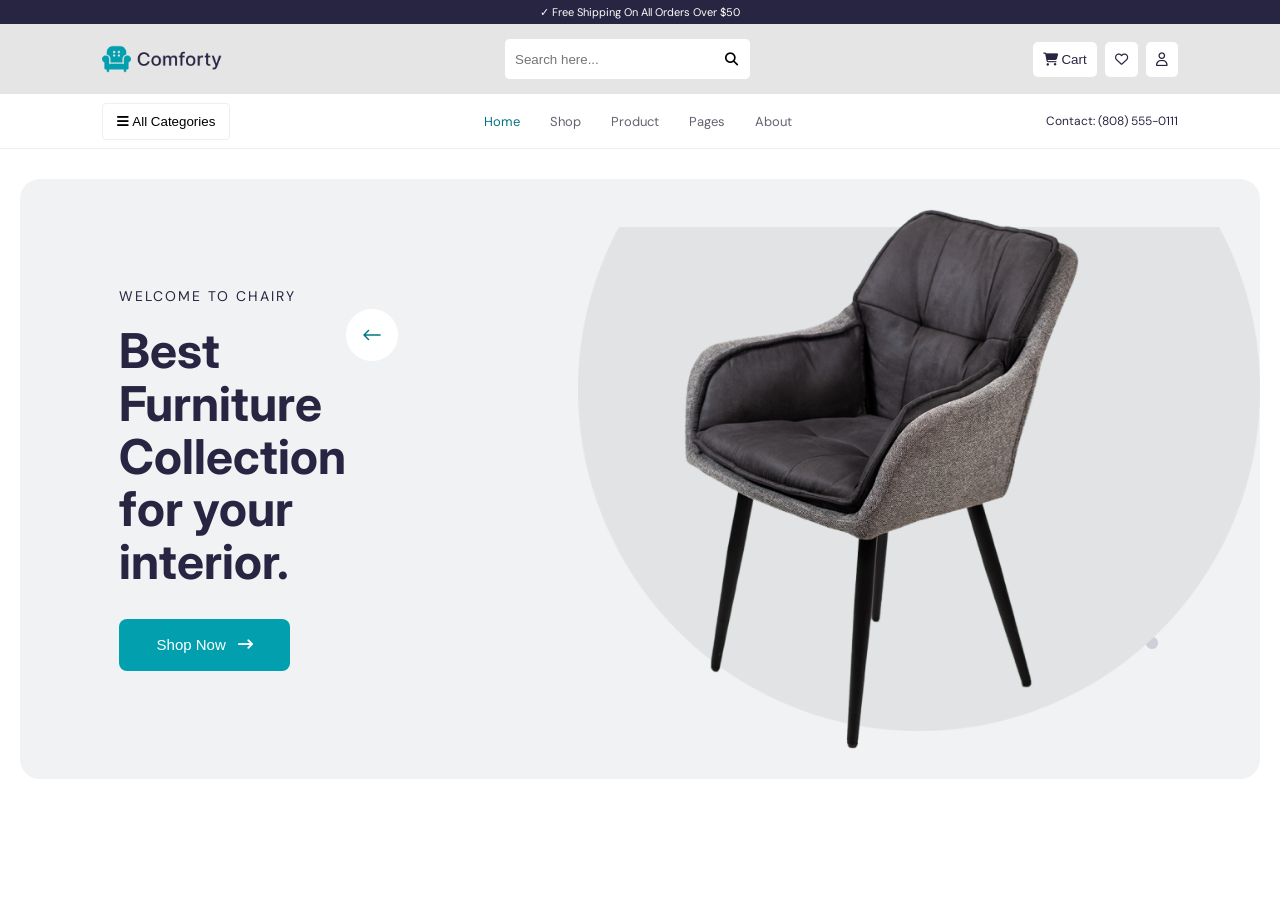
==== index.html @ e61d44de "one" ====
<!DOCTYPE html>
<html lang="en">
<head>
  <meta charset="UTF-8">
  <meta name="viewport" content="width=device-width, initial-scale=1.0">
  <title>Comfort - Furniture Store</title>

  <link rel="preconnect" href="https://fonts.googleapis.com">
  <link rel="preconnect" href="https://fonts.gstatic.com" crossorigin>
  <link href="https://fonts.googleapis.com/css2?family=DM+Sans:wght@400;500;600;700&family=Inter:wght@400;500;600;700&display=swap" rel="stylesheet">

  <link rel="stylesheet" href="main.css">
  <link rel="stylesheet" href="https://cdnjs.cloudflare.com/ajax/libs/font-awesome/6.5.2/css/all.min.css">
</head>

<body>

  <div class="announcement">
    <p>✓ Free Shipping On All Orders Over $50</p>
  </div>

  <header class="header">
    <div class="logo">
      <img src="./img/Logo.png" alt="Comfort Logo">
    </div>

    <div class="search">
      <input type="text" placeholder="Search here...">
      <button><i class="fa-solid fa-magnifying-glass"></i></button>
    </div>

    <div class="header-icons">
      <button><i class="fa-solid fa-cart-shopping"></i> Cart</button>
      <button><i class="fa-regular fa-heart"></i></button>
      <button><i class="fa-regular fa-user"></i></button>
    </div>
  </header>

  <nav class="navbar">
    <button class="categories">
      <i class="fa-solid fa-bars"></i> All Categories
    </button>

    <div class="menu">
      <a href="#" class="active">Home</a>
      <a href="#">Shop</a>
      <a href="#">Product</a>
      <a href="#">Pages</a>
      <a href="#">About</a>
    </div>

    <p>Contact: (808) 555-0111</p>
  </nav>

  <section class="hero">
    <div class="hero-inner">

      <div class="hero-text">
        <p class="welcome">WELCOME TO CHAIRY</p>

        <h1>
          Best Furniture<br>
          Collection for your<br>
          interior.
        </h1>

        <button class="shop-btn">
          Shop Now
          <i class="fa-solid fa-arrow-right-long"></i>
        </button>
      </div>

      <img src="./img/BG Shapes.png" alt="" class="hero-bg">

      <img src="./img/Product Image.png" alt="Furniture Chair" class="hero-product">

      <img src="./img/Slider.png "  alt="" class=" ">

    </div>
  </section>

</body>
</html>
---- main.css ----
* {
  margin: 0;
  padding: 0;
  box-sizing: border-box;
}

body {
  font-family: 'DM Sans', sans-serif;
  color: #272542;
}

a {
  text-decoration: none;
}

.container {
  width: 100%;
  margin: auto;
}

/* Announcement */

.announcement {
  height: 24px;
  background: #272542;
  color: white;
  display: flex;
  align-items: center;
  justify-content: center;
  font-size: 11px;
}

/* Header */

.header {
  min-height: 70px;
  background: #e5e5e5;
  padding: 0 8%;
  display: flex;
  align-items: center;
  justify-content: space-between;
  gap: 20px;
}

.logo img {
  width: 120px;
  display: block;
}

.search {
  display: flex;
  background: white;
  height: 40px;
  width: 245px;
  border-radius: 5px;
  overflow: hidden;
}

.search input {
  border: none;
  outline: none;
  padding: 10px;
  flex: 1;
  min-width: 0;
}

.search button {
  border: none;
  background: white;
  padding: 0 12px;
  cursor: pointer;
}

.header-icons {
  display: flex;
  gap: 8px;
}

.header-icons button {
  background: white;
  border: none;
  padding: 10px;
  border-radius: 5px;
  cursor: pointer;
  color: #272542;
}

/* Navbar */

.navbar {
  min-height: 55px;
  padding: 0 8%;
  display: flex;
  align-items: center;
  justify-content: space-between;
  border-bottom: 1px solid #eee;
  gap: 15px;
}

.categories {
  background: white;
  border: 1px solid #eee;
  padding: 10px 14px;
  border-radius: 4px;
  cursor: pointer;
}

.menu {
  display: flex;
  align-items: center;
  gap: 30px;
}

.menu a {
  font-size: 13px;
  color: #636270;
}

.menu .active {
  color: #007580;
}

.navbar p {
  font-size: 12px;
}

/* Hero */

.hero {
  padding: 30px 20px;
}

.hero-inner {
  max-width: 1440px;
  width: 100%;
  min-height: 600px;
  margin: auto;
  border-radius: 20px;
  background: #f0f2f3;
  position: relative;
  overflow: hidden;
  display: flex;
  align-items: center;
}

.hero-text {
  position: relative;
  z-index: 3;
  margin-left: 8%;
  width: 50%;
}

.welcome {
  font-size: 14px;
  text-transform: uppercase;
  letter-spacing: 2px;
  margin-bottom: 20px;
}

.hero-text h1 {
  font-family: 'Inter', sans-serif;
  font-size: clamp(32px, 4vw, 48px);
  font-weight: 700;
  line-height: 1.1;
  margin-bottom: 30px;
}

.shop-btn {
  width: 171px;
  height: 52px;
  border-radius: 8px;
  color: white;
  background: #029fae;
  border: none;
  cursor: pointer;
  font-size: 15px;
  display: flex;
  align-items: center;
  justify-content: center;
  gap: 12px;
}

.shop-btn:hover {
  background: #007580;
}

/* Hero Images */

.hero-bg {
  position: absolute;
  width: 55%;
  height: 100%;
  object-fit: contain;
  right: 0;
  top: 0;
  z-index: 1;
}

.hero-product {
  position: absolute;
  width: 45%;
  max-height: 90%;
  object-fit: contain;
  right: 8%;
  top: 50%;
  transform: translateY(-50%);
  z-index: 2;
}

.discount {
  position: absolute;
  width: 110px;
  top: 15%;
  right: 8%;
  z-index: 3;
}

/* Responsive */

@media (max-width: 768px) {
  .header {
    padding: 15px 4%;
    flex-wrap: wrap;
  }

  .search {
    order: 3;
    width: 100%;
  }

  .navbar {
    padding: 12px 4%;
    flex-wrap: wrap;
  }

  .menu {
    gap: 15px;
    flex-wrap: wrap;
  }

  .navbar p {
    display: none;
  }

  .hero {
    padding: 15px;
  }

  .hero-inner {
    min-height: 650px;
    align-items: flex-start;
  }

  .hero-text {
    margin: 45px 25px;
    width: 90%;
  }

  .hero-text h1 {
    font-size: 34px;
  }

  .hero-product {
    width: 75%;
    max-height: 45%;
    right: 5%;
    top: auto;
    bottom: 0;
    transform: none;
  }

  .hero-bg {
    width: 100%;
    height: 55%;
    top: auto;
    bottom: 0;
  }

  .discount {
    width: 75px;
    top: 50%;
    right: 5%;
  }
}

@media (max-width: 450px) {
  .logo img {
    width: 100px;
  }

  .header-icons {
    gap: 4px;
  }

  .menu {
    gap: 12px;
  }

  .menu a {
    font-size: 12px;
  }

  .categories {
    font-size: 11px;
  }

  .hero-inner {
    min-height: 580px;
  }

  .hero-text h1 {
    font-size: 29px;
  }
}
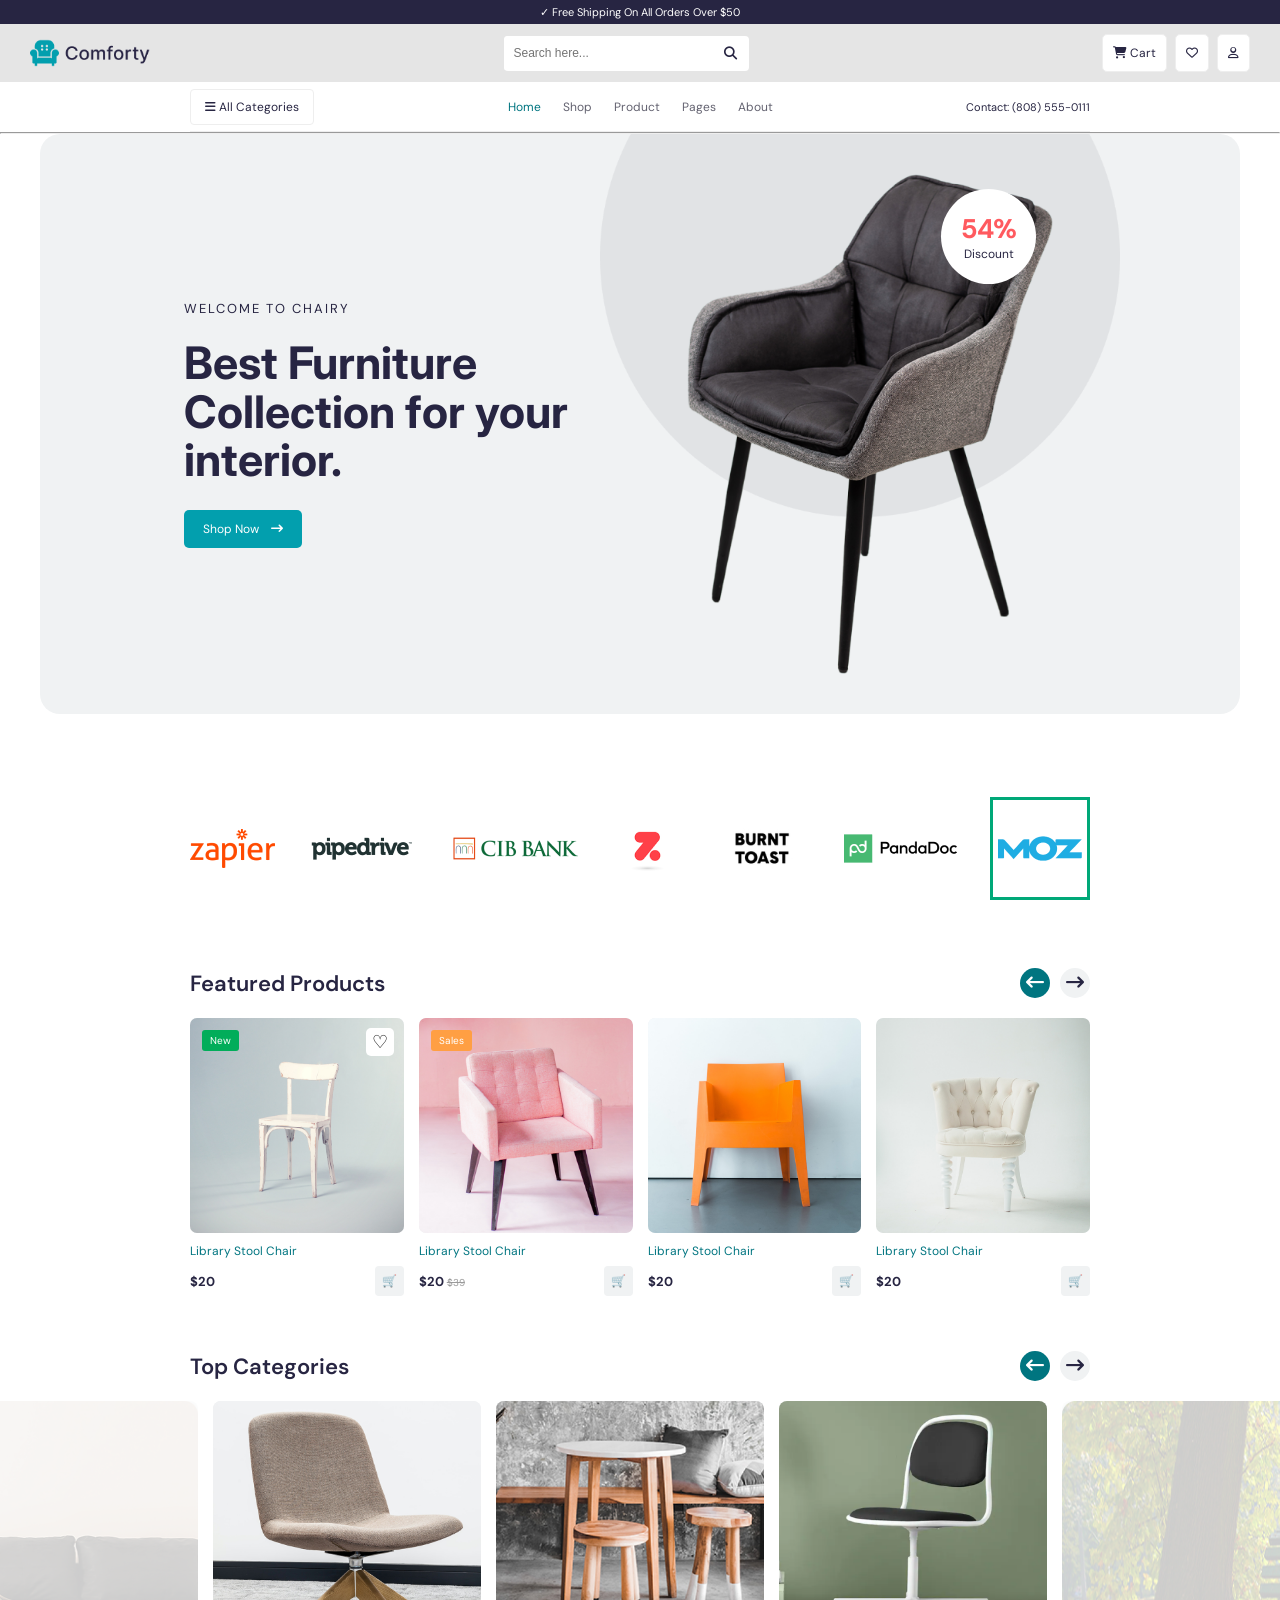
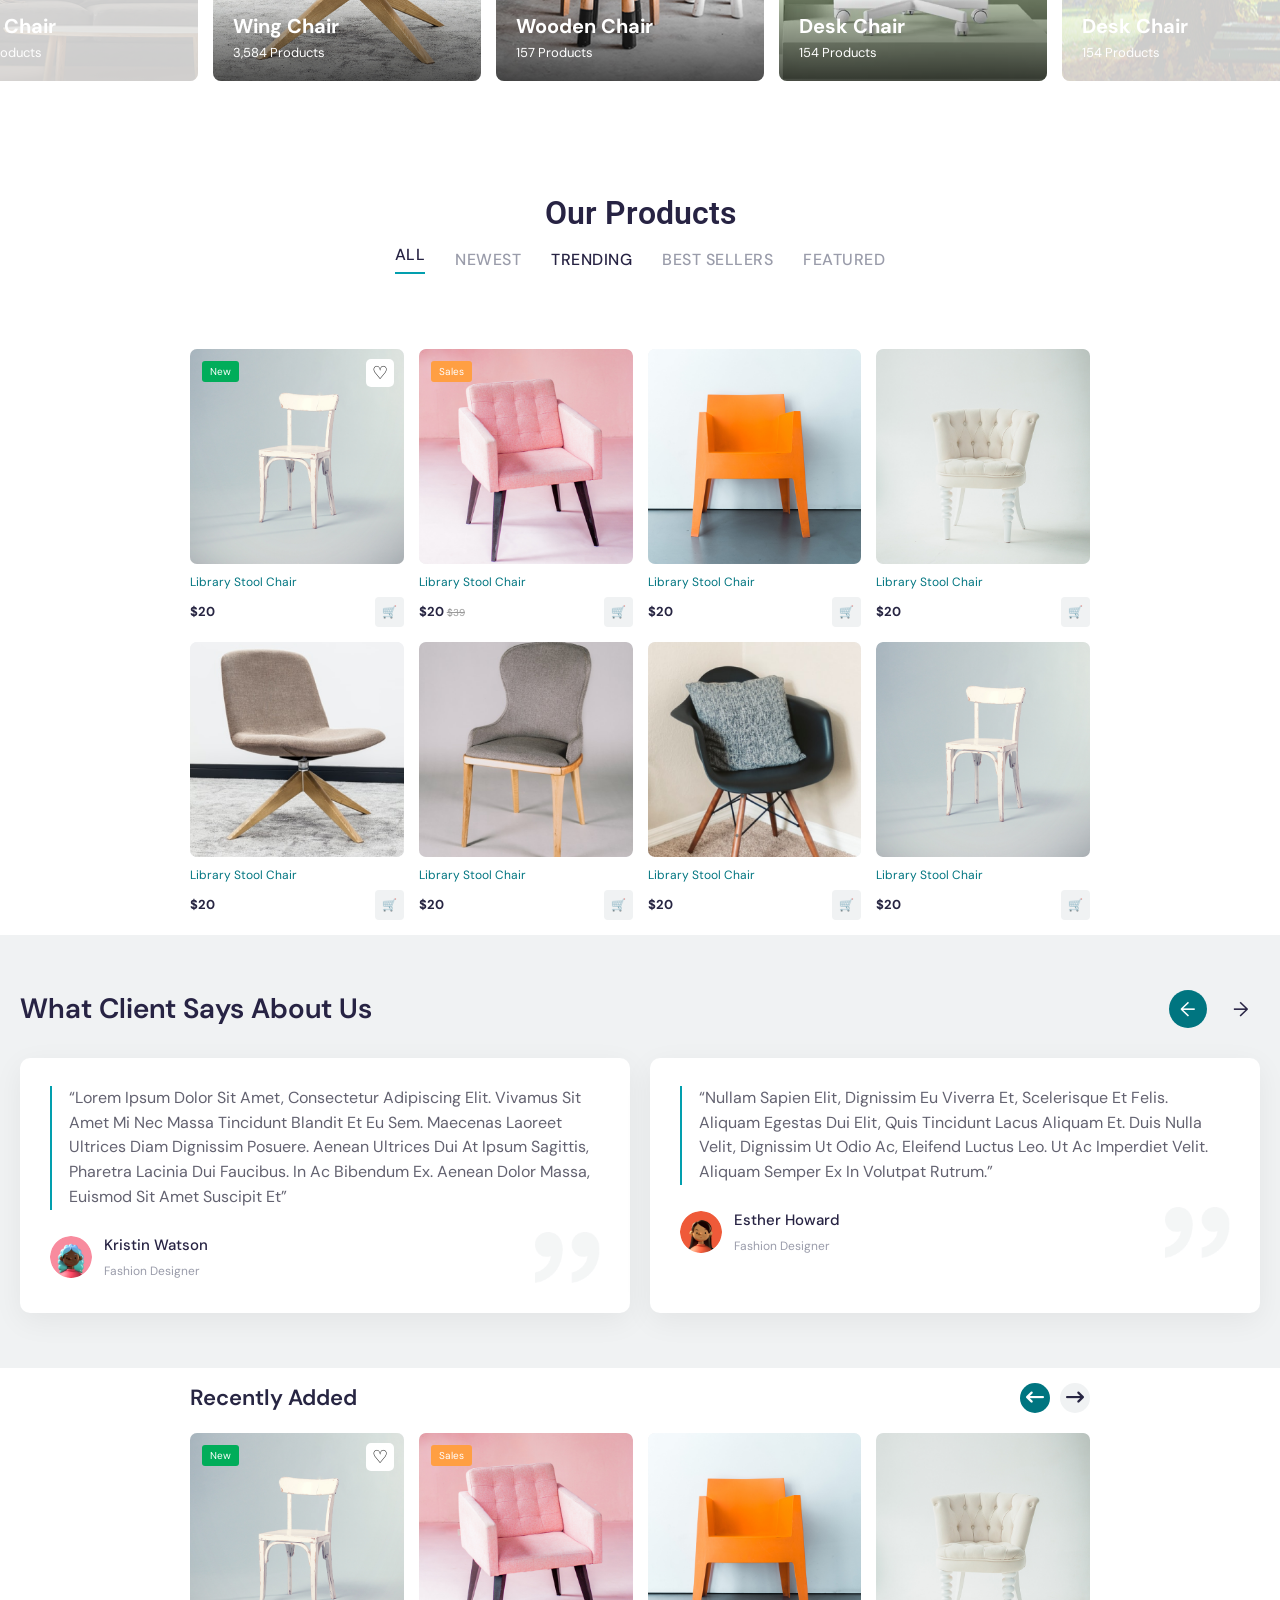
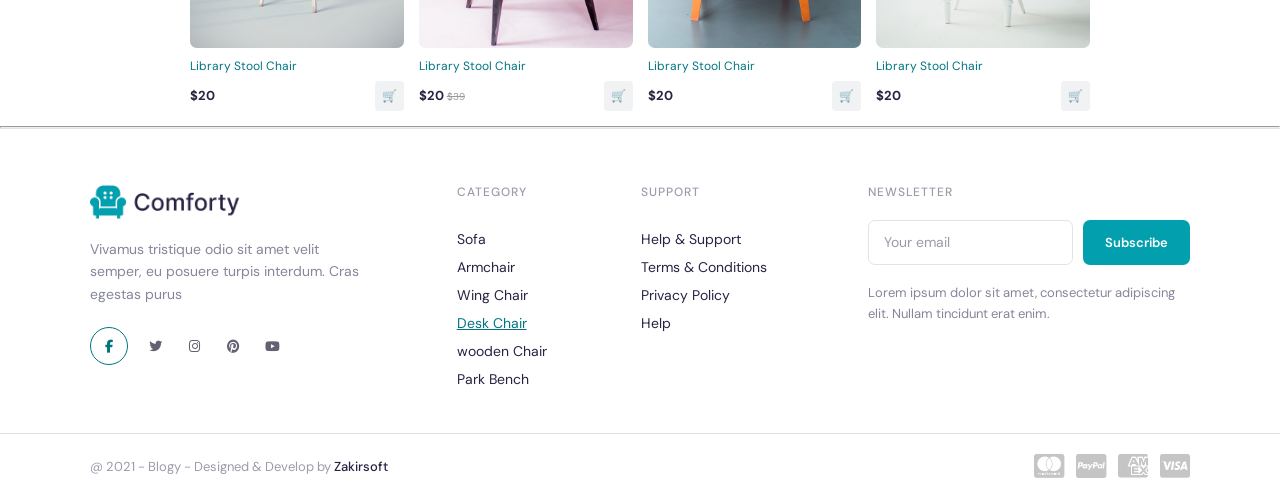
==== commit a4126591: "add files" ====
--- a/index.html
+++ b/index.html
@@ -1,6 +1,6 @@
-
 <!DOCTYPE html>
 <html lang="en">
+
 <head>
   <meta charset="UTF-8">
   <meta name="viewport" content="width=device-width, initial-scale=1.0">
@@ -8,10 +8,17 @@
 
   <link rel="preconnect" href="https://fonts.googleapis.com">
   <link rel="preconnect" href="https://fonts.gstatic.com" crossorigin>
-  <link href="https://fonts.googleapis.com/css2?family=DM+Sans:wght@400;500;600;700&family=Inter:wght@400;500;600;700&display=swap" rel="stylesheet">
-
+  <link
+    href="https://fonts.googleapis.com/css2?family=DM+Sans:wght@400;500;600;700&family=Inter:wght@400;500;600;700&display=swap"
+    rel="stylesheet">
   <link rel="stylesheet" href="main.css">
   <link rel="stylesheet" href="https://cdnjs.cloudflare.com/ajax/libs/font-awesome/6.5.2/css/all.min.css">
+  <link rel="preconnect" href="https://fonts.googleapis.com">
+<link rel="preconnect" href="https://fonts.gstatic.com" crossorigin>
+<link href="https://fonts.googleapis.com/css2?family=Archivo+Black&family=Figtree:ital,wght@0,300..900;1,300..900&family=Inter:ital,opsz,wght@0,14..32,100..900;1,14..32,100..900&family=Noto+Sans:ital,wght@0,100..900;1,100..900&family=Open+Sans:ital,wght@0,300..800;1,300..800&family=Poppins:ital,wght@0,100;0,200;0,300;0,400;0,500;0,600;0,700;0,800;0,900;1,100;1,200;1,300;1,400;1,500;1,600;1,700;1,800;1,900&family=Public+Sans:ital,wght@0,100..900;1,100..900&family=Roboto:ital,wght@0,100..900;1,100..900&display=swap" rel="stylesheet">
+<link rel="preconnect" href="https://fonts.googleapis.com">
+<link rel="preconnect" href="https://fonts.gstatic.com" crossorigin>
+<link href="https://fonts.googleapis.com/css2?family=Archivo+Black&family=DM+Sans:ital,opsz,wght@0,9..40,100..1000;1,9..40,100..1000&family=Figtree:ital,wght@0,300..900;1,300..900&family=Inter:ital,opsz,wght@0,14..32,100..900;1,14..32,100..900&family=Noto+Sans:ital,wght@0,100..900;1,100..900&family=Open+Sans:ital,wght@0,300..800;1,300..800&family=Poppins:ital,wght@0,100;0,200;0,300;0,400;0,500;0,600;0,700;0,800;0,900;1,100;1,200;1,300;1,400;1,500;1,600;1,700;1,800;1,900&family=Public+Sans:ital,wght@0,100..900;1,100..900&family=Roboto:ital,wght@0,100..900;1,100..900&display=swap" rel="stylesheet">
 </head>
 
 <body>
@@ -52,6 +59,7 @@
 
     <p>Contact: (808) 555-0111</p>
   </nav>
+  <hr>
 
   <section class="hero">
     <div class="hero-inner">
@@ -74,11 +82,473 @@
       <img src="./img/BG Shapes.png" alt="" class="hero-bg">
 
       <img src="./img/Product Image.png" alt="Furniture Chair" class="hero-product">
-
-      <img src="./img/Slider.png "  alt="" class=" ">
+      <div class="discount">
+        <h2>54%</h2>
+        <p>Discount</p>
+      </div>
 
     </div>
   </section>
 
+
+  <!-- Brand Logos -->
+  <section class="brand-logos container">
+    <div class="brand"><img src="./img/Logo (1).png" alt=""></div>
+    <div class="brand"><img src="./img/Logo (2).png" alt=""></div>
+    <div class="brand"><img src="./img/Logo (3).png" alt=""></div>
+    <div class="brand"><img src="./img/Logo (4).png" alt=""></div>
+    <div class="brand"><img src="./img/Logo (5).png" alt=""></div>
+    <div class="brand"><img src="./img/Logo (6).png" alt=""></div>
+    <div class="brand"><img src="./img/Logo (7).png" alt=""></div>
+  </section>
+
+  <!-- Featured Products -->
+  <section class="products container">
+
+    <div class="section-header">
+      <h2>Featured Products</h2>
+      <div class="arrows">
+        <button><i class="fa-solid fa-arrow-left-long"></i></button>
+        <button><i class="fa-solid fa-arrow-right-long"></i></button>
+      </div>
+    </div>
+
+    <div class="product-grid">
+
+      <div class="product-card">
+        <div class="product-image">
+          <span class="new">New</span>
+          <button class="heart">♡</button>
+          <img src="./img/Image (5).png" alt="Library Stool Chair">
+        </div>
+        <p>Library Stool Chair</p>
+        <div class="price">
+          <strong>$20</strong>
+          <button>🛒</button>
+        </div>
+      </div>
+
+      <div class="product-card">
+        <div class="product-image">
+          <span class="sale">Sales</span>
+          <img src="./img/Image (6).png" alt="Pink Chair">
+        </div>
+        <p>Library Stool Chair</p>
+        <div class="price">
+          <strong>$20 <del>$39</del></strong>
+          <button>🛒</button>
+        </div>
+      </div>
+
+      <div class="product-card">
+        <div class="product-image">
+          <img src="./img/Image (7).png" alt="Orange Chair">
+        </div>
+        <p>Library Stool Chair</p>
+        <div class="price">
+          <strong>$20</strong>
+          <button>🛒</button>
+        </div>
+      </div>
+
+      <div class="product-card">
+        <div class="product-image">
+          <img src="./img/Image (8).png" alt="White Chair">
+        </div>
+        <p>Library Stool Chair</p>
+        <div class="price">
+          <strong>$20</strong>
+          <button>🛒</button>
+        </div>
+      </div>
+
+    </div>
+  </section>
+
+  <!-- Top Categories -->
+  <section class="categories-section container">
+
+    <div class="section-header">
+      <h2>Top Categories</h2>
+      <div class="arrows">
+        <button><i class="fa-solid fa-arrow-left-long"></i></button>
+        <button><i class="fa-solid fa-arrow-right-long"></i></button>
+      </div>
+    </div>
+
+    <div class="category-grid">
+
+      <div class="category-card-1">
+        <img src="./img/Image (12).png" alt="Chair">
+        <div class="category-info">
+          <h3>Wing Chair</h3>
+          <p>3,584 Products</p>
+        </div>
+      </div>
+      <div class="category-card">
+        <img src="./img/Image (9).png" alt="Chair">
+        <div class="category-info">
+          <h3>Wing Chair</h3>
+          <p>3,584 Products</p>
+        </div>
+      </div>
+
+      <div class="category-card">
+        <img src="./img/Image (10).png" alt="Sofa">
+        <div class="category-info">
+          <h3>Wooden Chair</h3>
+          <p>157 Products</p>
+        </div>
+      </div>
+
+      <div class="category-card">
+        <img src="./img/Image (11).png" alt="Furniture">
+        <div class="category-info">
+          <h3>Desk Chair</h3>
+          <p>154 Products</p>
+        </div>
+      </div>
+
+      <div class="category-card-1">
+        <img src="./img/Image (13).png" alt="Furniture">
+        <div class="category-info">
+          <h3>Desk Chair</h3>
+          <p>154 Products</p>
+        </div>
+      </div>
+    </div>
+
+  </section>
+<section class="pro">
+    <div class="pro-title">
+        <h2>Our Products</h2>
+
+        <div class="pro-text">
+            <p class="all">ALL</p>
+            <p class="fr">NEWEST</p>
+            <p class="all">TRENDING</p>
+            <p class="fr">BEST SELLERS</p>
+            <p class="fr">FEATURED</p>
+        </div>
+    </div>
+</section>
+<section class="products container">
+    <div class="section-header">
+      </div>
+    </div>
+    <div class="product-grid">
+      <div class="product-card">
+        <div class="product-image">
+          <span class="new">New</span>
+          <button class="heart">♡</button>
+          <img src="./img/Image (5).png" alt="Library Stool Chair">
+        </div>
+        <p>Library Stool Chair</p>
+        <div class="price">
+          <strong>$20</strong>
+          <button>🛒</button>
+        </div>
+      </div>
+
+      <div class="product-card">
+        <div class="product-image">
+          <span class="sale">Sales</span>
+          <img src="./img/Image (6).png" alt="Pink Chair">
+        </div>
+        <p>Library Stool Chair</p>
+        <div class="price">
+          <strong>$20 <del>$39</del></strong>
+          <button>🛒</button>
+        </div>
+      </div>
+
+      <div class="product-card">
+        <div class="product-image">
+          <img src="./img/Image (7).png" alt="Orange Chair">
+        </div>
+        <p>Library Stool Chair</p>
+        <div class="price">
+          <strong>$20</strong>
+          <button>🛒</button>
+        </div>
+      </div>
+
+      <div class="product-card">
+        <div class="product-image">
+          <img src="./img/Image (8).png" alt="White Chair">
+        </div>
+        <p>Library Stool Chair</p>
+        <div class="price">
+          <strong>$20</strong>
+          <button>🛒</button>
+        </div>
+      </div>
+  
+  <div class="product-card">
+        <div class="product-image">
+          <img src="./img/Image (14).png" alt="White Chair">
+        </div>
+        <p>Library Stool Chair</p>
+        <div class="price">
+          <strong>$20</strong>
+          <button>🛒</button>
+        </div>
+      </div>
+
+        <div class="product-card">
+        <div class="product-image">
+          <img src="./img/Image (15).png" alt="White Chair">
+        </div>
+        <p>Library Stool Chair</p>
+        <div class="price">
+          <strong>$20</strong>
+          <button>🛒</button>
+        </div>
+      </div>
+
+        <div class="product-card">
+        <div class="product-image">
+          <img src="./img/Image (16).png" alt="White Chair">
+        </div>
+        <p>Library Stool Chair</p>
+        <div class="price">
+          <strong>$20</strong>
+          <button>🛒</button>
+        </div>
+      </div>
+
+        <div class="product-card">
+        <div class="product-image">
+          <img src="./img/Image (17).png" alt="White Chair">
+        </div>
+        <p>Library Stool Chair</p>
+        <div class="price">
+          <strong>$20</strong>
+          <button>🛒</button>
+        </div>
+      </div>
+    </div>
+  </section>
+
+  
+<section class="service">
+    <div class="ser container">
+
+        <div class="ser-header">
+            <h2>What Client Says About Us</h2>
+
+            <div class="ser-arrows">
+                <button class="ser-prev">←</button>
+                <button class="ser-next">→</button>
+            </div>
+        </div>
+
+        <div class="ser-cards">
+
+            <div class="ser-card">
+                <div class="ser-description">
+                    <p>
+                        “Lorem Ipsum Dolor Sit Amet, Consectetur
+                        Adipiscing Elit. Vivamus Sit Amet Mi Nec Massa
+                        Tincidunt Blandit Et Eu Sem. Maecenas Laoreet
+                        Ultrices Diam Dignissim Posuere. Aenean
+                        Ultrices Dui At Ipsum Sagittis, Pharetra
+                        Lacinia Dui Faucibus. In Ac Bibendum Ex.
+                        Aenean Dolor Massa, Euismod Sit Amet Suscipit Et”
+                    </p>
+                </div>
+
+                <div class="ser-bottom">
+                    <div class="ser-user">
+                        <img src="./img/Image (19).png" alt="Kristin Watson">
+
+                        <div>
+                            <h3>Kristin Watson</h3>
+                            <span>Fashion Designer</span>
+                        </div>
+                    </div>
+
+                    <img class="ser-quote" src="./img/Group.png" alt="">
+                </div>
+            </div>
+
+            <div class="ser-card">
+                <div class="ser-description">
+                    <p>
+                        “Nullam Sapien Elit, Dignissim Eu Viverra
+                        Et, Scelerisque Et Felis. Aliquam Egestas
+                        Dui Elit, Quis Tincidunt Lacus Aliquam Et.
+                        Duis Nulla Velit, Dignissim Ut Odio Ac,
+                        Eleifend Luctus Leo. Ut Ac Imperdiet Velit.
+                        Aliquam Semper Ex In Volutpat Rutrum.”
+                    </p>
+                </div>
+
+                <div class="ser-bottom">
+                    <div class="ser-user">
+                        <img src="./img/Image (18).png" alt="Esther Howard">
+
+                        <div>
+                            <h3>Esther Howard</h3>
+                            <span>Fashion Designer</span>
+                        </div>
+                    </div>
+
+                    <img class="ser-quote" src="./img/Group.png" alt="">
+                </div>
+            </div>
+
+        </div>
+
+    </div>
+</section>
+
+<section class="products container">
+
+    <div class="section-header">
+      <h2>Recently Added</h2>
+      <div class="arrows">
+        <button><i class="fa-solid fa-arrow-left-long"></i></button>
+        <button><i class="fa-solid fa-arrow-right-long"></i></button>
+      </div>
+    </div>
+
+    <div class="product-grid">
+
+      <div class="product-card">
+        <div class="product-image">
+          <span class="new">New</span>
+          <button class="heart">♡</button>
+          <img src="./img/Image (5).png" alt="Library Stool Chair">
+        </div>
+        <p>Library Stool Chair</p>
+        <div class="price">
+          <strong>$20</strong>
+          <button>🛒</button>
+        </div>
+      </div>
+
+      <div class="product-card">
+        <div class="product-image">
+          <span class="sale">Sales</span>
+          <img src="./img/Image (6).png" alt="Pink Chair">
+        </div>
+        <p>Library Stool Chair</p>
+        <div class="price">
+          <strong>$20 <del>$39</del></strong>
+          <button>🛒</button>
+        </div>
+      </div>
+
+      <div class="product-card">
+        <div class="product-image">
+          <img src="./img/Image (7).png" alt="Orange Chair">
+        </div>
+        <p>Library Stool Chair</p>
+        <div class="price">
+          <strong>$20</strong>
+          <button>🛒</button>
+        </div>
+      </div>
+
+      <div class="product-card">
+        <div class="product-image">
+          <img src="./img/Image (8).png" alt="White Chair">
+        </div>
+        <p>Library Stool Chair</p>
+        <div class="price">
+          <strong>$20</strong>
+          <button>🛒</button>
+        </div>
+      </div>
+
+    </div>
+  </section>
+<hr>
+
+<footer class="footer">
+
+    <div class="footer-main container">
+
+        <!-- Logo -->
+        <div class="footer-about">
+            <div class="footer-logo">
+                <img src="./img/Logo.png" alt="Comforty">
+            </div>
+
+            <p>
+                Vivamus tristique odio sit amet velit semper,
+                eu posuere turpis interdum.
+                Cras egestas purus
+            </p>
+
+            <div class="footer-socials">
+                <a href="#"><i class="fa-brands fa-facebook-f"></i></a>
+                <a href="#"><i class="fa-brands fa-twitter"></i></a>
+                <a href="#"><i class="fa-brands fa-instagram"></i></a>
+                <a href="#"><i class="fa-brands fa-pinterest"></i></a>
+                <a href="#"><i class="fa-brands fa-youtube"></i></a>
+            </div>
+        </div>
+
+        <!-- Category -->
+        <div class="footer-column">
+            <h3>CATEGORY</h3>
+            <a href="#">Sofa</a>
+            <a href="#">Armchair</a>
+            <a href="#">Wing Chair</a>
+            <a href="#" class="footer-active">Desk Chair</a>
+            <a href="#">wooden Chair</a>
+            <a href="#">Park Bench</a>
+        </div>
+
+        <!-- Support -->
+        <div class="footer-column">
+            <h3>SUPPORT</h3>
+            <a href="#">Help & Support</a>
+            <a href="#">Terms & Conditions</a>
+            <a href="#">Privacy Policy</a>
+            <a href="#">Help</a>
+        </div>
+
+        <!-- Newsletter -->
+        <div class="footer-newsletter">
+            <h3>NEWSLETTER</h3>
+
+            <form class="newsletter-form">
+                <input type="email" placeholder="Your email">
+                <button type="submit">Subscribe</button>
+            </form>
+
+            <p>
+                Lorem ipsum dolor sit amet, consectetur adipiscing elit.
+                Nullam tincidunt erat enim.
+            </p>
+        </div>
+
+    </div>
+
+    <!-- Bottom Footer -->
+    <div class="footer-bottom">
+        <div class="footer-bottom-inner container">
+
+            <p>
+                @ 2021 - Blogy - Designed & Develop by
+                <strong>Zakirsoft</strong>
+            </p>
+
+            <div class="footer-payments">
+                <i class="fa-brands fa-cc-mastercard"></i>
+                <i class="fa-brands fa-cc-paypal"></i>
+                <i class="fa-brands fa-cc-amex"></i>
+                <i class="fa-brands fa-cc-visa"></i>
+            </div>
+
+        </div>
+    </div>
+
+</footer>
+
 </body>
-</html>
+
+</html>
--- a/main.css
+++ b/main.css
@@ -1,315 +1,1490 @@
 
 * {
-  margin: 0;
-  padding: 0;
-  box-sizing: border-box;
+    margin: 0;
+    padding: 0;
+    box-sizing: border-box;
 }
 
 body {
-  font-family: 'DM Sans', sans-serif;
-  color: #272542;
+    font-family: "DM Sans", sans-serif;
+    color: #272542;
+    overflow-x: hidden;
 }
 
 a {
-  text-decoration: none;
+    text-decoration: none;
+    color: inherit;
+}
+
+button {
+    font-family: inherit;
+    cursor: pointer;
+}
+
+img {
+    max-width: 100%;
+    display: block;
 }
 
 .container {
-  width: 100%;
-  margin: auto;
-}
-
-/* Announcement */
+    width: 100%;
+    max-width: 1320px;
+    margin: 0 auto;
+}
+
+/* =========================
+   ANNOUNCEMENT
+========================= */
 
 .announcement {
-  height: 24px;
-  background: #272542;
-  color: white;
-  display: flex;
-  align-items: center;
-  justify-content: center;
-  font-size: 11px;
+    min-height: 24px;
+    background: #272542;
+    color: white;
+    display: flex;
+    align-items: center;
+    justify-content: center;
+    font-size: 11px;
+    padding: 4px 10px;
+    text-align: center;
+}
+
+/* =========================
+   HEADER
+========================= */
+
+.header {
+    width: 100%;
+    min-height: 58px;
+    background: #e5e5e5;
+
+    display: flex;
+    align-items: center;
+    justify-content: space-between;
+
+    gap: 20px;
+    padding: 0 30px;
+    margin: 0;
+}
+
+.logo {
+    flex-shrink: 0;
+}
+
+.logo img {
+    width: 120px;
+    height: auto;
+}
+
+.search {
+    display: flex;
+    align-items: center;
+    background: white;
+    height: 35px;
+    width: 245px;
+    border-radius: 4px;
+    overflow: hidden;
+    flex-shrink: 1;
+}
+
+.search input {
+    border: none;
+    outline: none;
+    padding: 10px;
+    flex: 1;
+    min-width: 0;
+    font-size: 12px;
+}
+
+.search button {
+    border: none;
+    background: white;
+    padding: 0 12px;
+    color: #272542;
+}
+
+.header-icons {
+    display: flex;
+    align-items: center;
+    gap: 8px;
+    flex-shrink: 0;
+}
+
+.header-icons button {
+    background: white;
+    border: 1px solid #eee;
+    padding: 10px;
+    border-radius: 5px;
+    color: #272542;
+    font-size: 12px;
+}
+
+/* =========================
+   NAVBAR
+========================= */
+
+.navbar {
+    min-height: 50px;
+    border-bottom: 1px solid #eee;
+
+    display: flex;
+    align-items: center;
+    justify-content: space-between;
+    gap: 15px;
+
+    max-width: 900px;
+    width: calc(100% - 40px);
+    margin: 0 auto;
+    padding: 0;
+}
+
+.categories {
+    background: white;
+    border: 1px solid #eee;
+    padding: 9px 14px;
+    border-radius: 4px;
+    font-size: 12px;
+    color: #272542;
+    white-space: nowrap;
+}
+
+.menu {
+    display: flex;
+    align-items: center;
+    gap: 22px;
+}
+
+.menu a {
+    font-size: 12px;
+    color: #636270;
+    white-space: nowrap;
+}
+
+.menu .active {
+    color: #007580;
+}
+
+.navbar p {
+    font-size: 11px;
+    white-space: nowrap;
+}
+
+/* =========================
+   HERO
+========================= */
+
+.hero {
+    width: 100%;
+    padding: 0 20px;
+    position: relative;
+    z-index: 2;
+}
+
+.hero-inner {
+    max-width: 1200px;
+    width: 100%;
+    height: 580px;
+
+    margin: 0 auto;
+    border-radius: 20px;
+    background: #f0f2f3;
+
+    position: relative;
+    display: flex;
+    align-items: center;
+
+    overflow: hidden;
+}
+
+.hero-text {
+    position: relative;
+    z-index: 3;
+
+    margin-left: 12%;
+    width: 45%;
+}
+
+.welcome {
+    font-size: 13px;
+    text-transform: uppercase;
+    letter-spacing: 2px;
+    margin-bottom: 22px;
+}
+
+.hero-text h1 {
+    font-family: "Inter", sans-serif;
+    font-size: clamp(32px, 3.5vw, 48px);
+    font-weight: 700;
+    line-height: 1.08;
+    margin-bottom: 25px;
+    color: #272542;
+}
+
+.shop-btn {
+    width: 118px;
+    height: 38px;
+    border-radius: 5px;
+
+    color: white;
+    background: #029fae;
+    border: none;
+
+    font-size: 12px;
+
+    display: flex;
+    align-items: center;
+    justify-content: center;
+    gap: 12px;
+}
+
+.shop-btn:hover {
+    background: #007580;
+}
+
+.hero-bg {
+    position: absolute;
+
+    width: 520px;
+    height: 520px;
+
+    object-fit: contain;
+
+    right: 10%;
+    top: -25px;
+
+    z-index: 1;
+    margin-top: -44px;
+}
+
+.hero-product {
+    position: absolute;
+
+    width: 500px;
+    height: 500px;
+
+    object-fit: contain;
+
+    right: 10%;
+    top: 50%;
+
+    transform: translateY(-50%);
+    z-index: 2;
+}
+
+.hero-fr {
+    position: absolute;
+
+    width: 900px;
+    max-width: 90%;
+
+    height: auto;
+
+    left: 50%;
+    top: calc(100% - 55px);
+
+    transform: translateX(-50%);
+
+    z-index: 5;
+}
+
+.discount {
+    position: absolute;
+    top: 55px;
+    right: 17%;
+    width: 95px;
+    height: 95px;
+    background: white;
+    border-radius: 50%;
+    z-index: 4;
+
+    display: flex;
+    flex-direction: column;
+    align-items: center;
+    justify-content: center;
+}
+
+.discount h2 {
+    color: #ff5a5f;
+    font-size: 27px;
+    font-weight: 700;
+}
+
+.discount p {
+    font-size: 12px;
+}
+
+/* =========================
+   BRAND LOGOS
+========================= */
+
+.brand-logos {
+    max-width: 900px;
+    width: calc(100% - 40px);
+
+    margin: 65px auto 35px;
+
+    padding: 0;
+
+    display: flex;
+    align-items: center;
+    justify-content: space-between;
+
+    gap: 20px;
+}
+
+.brand {
+    font-size: 13px;
+    font-weight: 700;
+    color: #272542;
+    white-space: nowrap;
+}
+
+.brand:first-child {
+    color: #ff5722;
+    font-size: 18px;
+}
+
+.brand:last-child {
+    color: #00a5b5;
+    font-size: 22px;
+    border: 3px solid #00a878;
+    padding: 5px;
+}
+
+/* 
+   PRODUCTS
+*/
+
+.products,
+.categories-section {
+    max-width: 900px;
+    width: calc(100% - 40px);
+
+    margin: 0 auto;
+    padding: 15px 0;
+}
+
+.section-header {
+    display: flex;
+    align-items: center;
+    justify-content: space-between;
+
+    margin-bottom: 20px;
+}
+
+.section-header h2 {
+    font-size: 22px;
+    font-weight: 600;
+    color: #272542;
+}
+
+.arrows {
+    display: flex;
+    gap: 10px;
+}
+
+.arrows button {
+    width: 30px;
+    height: 30px;
+
+    border: none;
+    border-radius: 50%;
+
+    background: #f0f2f3;
+    color: #272542;
+
+    font-size: 18px;
+}
+
+.arrows button:first-child {
+    background: #007580;
+    color: white;
+}
+
+.product-grid {
+    display: grid;
+    grid-template-columns: repeat(4, minmax(0, 1fr));
+    gap: 15px;
+}
+
+.product-card {
+    min-width: 0;
+    cursor: pointer;
+}
+
+.product-image {
+    height: 215px;
+
+    border-radius: 7px;
+    background: #f0f2f3;
+
+    position: relative;
+    overflow: hidden;
+}
+
+.product-image img {
+    width: 100%;
+    height: 100%;
+
+    object-fit: cover;
+
+    transition: 0.3s;
+}
+
+.product-card:hover .product-image img {
+    transform: scale(1.05);
+}
+
+.new,
+.sale {
+    position: absolute;
+
+    top: 12px;
+    left: 12px;
+
+    padding: 4px 8px;
+
+    font-size: 10px;
+    border-radius: 3px;
+
+    color: white;
+    z-index: 2;
+}
+
+.new {
+    background: #01ad5a;
+}
+
+.sale {
+    background: #ff9f43;
+}
+
+.heart {
+    position: absolute;
+
+    top: 10px;
+    right: 10px;
+
+    width: 28px;
+    height: 28px;
+
+    border: none;
+    border-radius: 5px;
+
+    background: white;
+    font-size: 18px;
+
+    z-index: 2;
+}
+
+.product-card > p {
+    font-size: 12px;
+    margin-top: 10px;
+    color: #007580;
+}
+
+.price {
+    display: flex;
+    align-items: center;
+    justify-content: space-between;
+
+    margin-top: 7px;
+}
+
+.price strong {
+    font-size: 13px;
+}
+
+.price del {
+    font-size: 10px;
+    color: #9a9a9a;
+    font-weight: 400;
+}
+
+.price button {
+    border: none;
+    background: #f0f2f3;
+
+    padding: 7px;
+
+    border-radius: 4px;
+    font-size: 12px;
+}
+
+.price button:hover {
+    background: #029fae;
+    color: white;
+}
+
+/* =========================
+   TOP CATEGORIES
+========================= */
+
+.categories-section {
+    margin-top: 25px;
+    margin-bottom: 60px;
+}
+
+.category-grid {
+    display: grid;
+    grid-template-columns: repeat(5, minmax(0, 1fr));
+    gap: 15px;
+    width: 1400px;
+    margin-left: -260px;
+}
+
+.category-card {
+    height: 280px;
+
+    border-radius: 8px;
+    position: relative;
+    overflow: hidden;
+
+    cursor: pointer;
+    background: #f0f2f3;
+}
+.category-card-1 {
+   height: 280px;
+
+    border-radius: 8px;
+    position: relative;
+    overflow: hidden;
+
+    cursor: pointer;
+    background: #f0f2f3;  
+    opacity: 0.2;
+}
+.category-card img {
+    width: 100%;
+    height: 100%;
+
+    object-fit: cover;
+
+    transition: 0.3s;
+}
+
+.category-card:hover img {
+    transform: scale(1.05);
+}
+
+.category-info {
+    position: absolute;
+
+    bottom: 0;
+    left: 0;
+
+    width: 100%;
+    padding: 20px;
+
+    color: white;
+
+    background: linear-gradient(
+        transparent,
+        rgba(0, 0, 0, 0.65)
+    );
+}
+
+.category-info h3 {
+    font-size: 20px;
+}
+
+.category-info p {
+    font-size: 13px;
+    margin-top: 5px;
+}
+
+/* =========================
+   TABLET
+========================= */
+
+@media (max-width: 900px) {
+
+    .header {
+        width: 100%;
+        padding: 0 15px;
+        gap: 12px;
+    }
+
+    .navbar {
+        width: calc(100% - 30px);
+    }
+
+    .menu {
+        gap: 12px;
+    }
+
+    .navbar p {
+        display: none;
+    }
+
+    .hero-inner {
+        height: 520px;
+    }
+
+    .hero-text {
+        margin-left: 7%;
+        width: 48%;
+    }
+
+    .hero-text h1 {
+        font-size: 36px;
+    }
+
+    .hero-bg {
+        width: 420px;
+        height: 420px;
+        right: 0;
+    }
+
+    .hero-product {
+        width: 400px;
+        height: 400px;
+        right: 0;
+    }
+
+    .discount {
+        right: 8%;
+        width: 80px;
+        height: 80px;
+    }
+
+    .discount h2 {
+        font-size: 23px;
+    }
+
+    .hero-fr {
+        width: 90%;
+    }
+
+    .brand-logos {
+        flex-wrap: wrap;
+        justify-content: center;
+        gap: 25px;
+    }
+
+    .product-image {
+        height: 200px;
+    }
+
+    .category-card {
+        height: 240px;
+    }
+}
+
+/* =========================
+   MOBILE
+========================= */
+
+@media (max-width: 600px) {
+
+    .announcement {
+        min-height: 25px;
+        font-size: 10px;
+    }
+
+    .header {
+        width: 100%;
+        min-height: 60px;
+
+        flex-wrap: wrap;
+        padding: 10px 15px;
+        gap: 10px;
+    }
+
+    .logo img {
+        width: 105px;
+    }
+
+    .search {
+        order: 3;
+        width: 100%;
+        height: 38px;
+        flex-basis: 100%;
+    }
+
+    .header-icons {
+        gap: 5px;
+    }
+
+    .header-icons button {
+        padding: 8px;
+    }
+
+    .navbar {
+        padding: 10px 0;
+        flex-wrap: wrap;
+        justify-content: center;
+        width: calc(100% - 30px);
+    }
+
+    .categories {
+        font-size: 11px;
+        padding: 8px;
+    }
+
+    .menu {
+        justify-content: center;
+        flex-wrap: wrap;
+        gap: 12px;
+    }
+
+    .menu a {
+        font-size: 11px;
+    }
+
+    .hero {
+        padding: 10px;
+    }
+
+    .hero-inner {
+        height: 620px;
+        border-radius: 12px;
+        align-items: flex-start;
+        overflow: hidden;
+    }
+
+    .hero-text {
+        margin: 35px 20px;
+        width: calc(100% - 40px);
+    }
+
+    .welcome {
+        font-size: 10px;
+        margin-bottom: 15px;
+    }
+
+    .hero-text h1 {
+        font-size: clamp(27px, 7vw, 34px);
+        line-height: 1.12;
+        margin-bottom: 20px;
+    }
+
+    .shop-btn {
+        width: 120px;
+        height: 38px;
+    }
+
+    .hero-bg {
+        width: 100%;
+        height: 330px;
+
+        right: 0;
+        top: auto;
+        bottom: 0;
+    }
+
+    .hero-product {
+        width: 90%;
+        height: 330px;
+
+        right: 0;
+        top: auto;
+        bottom: 0;
+
+        transform: none;
+    }
+
+    .hero-fr {
+        width: 100%;
+        max-width: 100%;
+
+        top: calc(100% - 30px);
+    }
+
+    .discount {
+        top: 310px;
+        right: 10%;
+        width: 70px;
+        height: 70px;
+    }
+
+    .discount h2 {
+        font-size: 20px;
+    }
+
+    .discount p {
+        font-size: 10px;
+    }
+
+    .brand-logos {
+        width: calc(100% - 30px);
+        margin: 55px auto 25px;
+
+        gap: 15px 25px;
+    }
+
+    .brand {
+        font-size: 12px;
+    }
+
+    .brand:first-child {
+        font-size: 16px;
+    }
+
+    .brand:last-child {
+        font-size: 18px;
+    }
+
+    .products,
+    .categories-section {
+        width: calc(100% - 30px);
+        padding: 10px 0;
+    }
+
+    .section-header {
+        margin-bottom: 15px;
+    }
+
+    .section-header h2 {
+        font-size: 19px;
+    }
+
+    .arrows button {
+        width: 27px;
+        height: 27px;
+        font-size: 16px;
+    }
+
+    .product-grid {
+        grid-template-columns: repeat(2, minmax(0, 1fr));
+        gap: 15px 10px;
+    }
+
+    .product-image {
+        height: clamp(150px, 45vw, 210px);
+    }
+
+    .product-card > p {
+        font-size: 11px;
+    }
+
+    .price strong {
+        font-size: 12px;
+    }
+
+    .price button {
+        padding: 6px;
+    }
+
+    .categories-section {
+        margin-top: 25px;
+    }
+
+    .category-grid {
+        grid-template-columns: repeat(2, minmax(0, 1fr));
+        gap: 10px;
+    }
+
+    .category-card {
+        height: 220px;
+    }
+
+    .category-info {
+        padding: 12px;
+    }
+
+    .category-info h3 {
+        font-size: 16px;
+    }
+
+    .category-info p {
+        font-size: 11px;
+    }
+}
+
+/* =========================
+   SMALL MOBILE
+========================= */
+
+@media (max-width: 380px) {
+
+    .header {
+        padding: 10px;
+    }
+
+    .hero-inner {
+        height: 570px;
+    }
+
+    .hero-text h1 {
+        font-size: 27px;
+    }
+
+    .menu {
+        gap: 10px;
+    }
+
+    .product-grid {
+        gap: 12px 8px;
+    }
+
+    .product-image {
+        height: 145px;
+    }
+
+    .category-grid {
+        grid-template-columns: 1fr;
+    }
+
+    .category-card {
+        height: 250px;
+    }
+}
+
+
+
+
+.pro {
+    width: 100%;
+    padding: 40px 15px;
+}
+
+.pro-title {
+    display: flex;
+    flex-direction: column;
+    align-items: center;
+    justify-content: center;
+    gap: 15px;
+}
+
+.pro-title h2 {
+    font-family: "Roboto", sans-serif;
+    font-weight: 600;
+    font-size: 32px;
+    line-height: 110%;
+    color: #272343;
+    text-transform: capitalize;
+}
+
+.pro-text {
+    display: flex;
+    align-items: center;
+    justify-content: center;
+    gap: 30px;
+    flex-wrap: wrap;
+}
+
+.all,
+.fr {
+    font-family: "DM Sans", sans-serif;
+    font-weight: 500;
+    font-size: 16px;
+    line-height: 110%;
+    letter-spacing: 0.5px;
+    cursor: pointer;
+    white-space: nowrap;
+}
+
+.all {
+    color: #272343;
+}
+
+.fr {
+    color: #9a9caa;
+}
+
+.all:first-child {
+    border-bottom: 2px solid #029fae;
+    padding-bottom: 8px;
+}
+
+@media (max-width: 500px) {
+    .pro-title h2 {
+        font-size: 26px;
+    }
+
+    .pro-text {
+        gap: 15px;
+    }
+
+    .all,
+    .fr {
+        font-size: 12px;
+    }
+}
+
+
+
+
+
+/* =========================
+   CLIENT TESTIMONIAL
+========================= */
+
+.service {
+    width: 100%;
+    background: #f0f2f3;
+    padding: 55px 20px;
+}
+
+.ser {
+    width: 100%;
+    max-width: 1300px;
+    margin: 0 auto;
 }
 
 /* Header */
 
-.header {
-  min-height: 70px;
-  background: #e5e5e5;
-  padding: 0 8%;
-  display: flex;
-  align-items: center;
-  justify-content: space-between;
-  gap: 20px;
-}
-
-.logo img {
-  width: 120px;
-  display: block;
-}
-
-.search {
-  display: flex;
-  background: white;
-  height: 40px;
-  width: 245px;
-  border-radius: 5px;
-  overflow: hidden;
-}
-
-.search input {
-  border: none;
-  outline: none;
-  padding: 10px;
-  flex: 1;
-  min-width: 0;
-}
-
-.search button {
-  border: none;
-  background: white;
-  padding: 0 12px;
-  cursor: pointer;
-}
-
-.header-icons {
-  display: flex;
-  gap: 8px;
-}
-
-.header-icons button {
-  background: white;
-  border: none;
-  padding: 10px;
-  border-radius: 5px;
-  cursor: pointer;
-  color: #272542;
-}
-
-/* Navbar */
-
-.navbar {
-  min-height: 55px;
-  padding: 0 8%;
-  display: flex;
-  align-items: center;
-  justify-content: space-between;
-  border-bottom: 1px solid #eee;
-  gap: 15px;
-}
-
-.categories {
-  background: white;
-  border: 1px solid #eee;
-  padding: 10px 14px;
-  border-radius: 4px;
-  cursor: pointer;
-}
-
-.menu {
-  display: flex;
-  align-items: center;
-  gap: 30px;
-}
-
-.menu a {
-  font-size: 13px;
-  color: #636270;
-}
-
-.menu .active {
-  color: #007580;
-}
-
-.navbar p {
-  font-size: 12px;
-}
-
-/* Hero */
-
-.hero {
-  padding: 30px 20px;
-}
-
-.hero-inner {
-  max-width: 1440px;
-  width: 100%;
-  min-height: 600px;
-  margin: auto;
-  border-radius: 20px;
-  background: #f0f2f3;
-  position: relative;
-  overflow: hidden;
-  display: flex;
-  align-items: center;
-}
-
-.hero-text {
-  position: relative;
-  z-index: 3;
-  margin-left: 8%;
-  width: 50%;
-}
-
-.welcome {
-  font-size: 14px;
-  text-transform: uppercase;
-  letter-spacing: 2px;
-  margin-bottom: 20px;
-}
-
-.hero-text h1 {
-  font-family: 'Inter', sans-serif;
-  font-size: clamp(32px, 4vw, 48px);
-  font-weight: 700;
-  line-height: 1.1;
-  margin-bottom: 30px;
-}
-
-.shop-btn {
-  width: 171px;
-  height: 52px;
-  border-radius: 8px;
-  color: white;
-  background: #029fae;
-  border: none;
-  cursor: pointer;
-  font-size: 15px;
-  display: flex;
-  align-items: center;
-  justify-content: center;
-  gap: 12px;
-}
-
-.shop-btn:hover {
-  background: #007580;
-}
-
-/* Hero Images */
-
-.hero-bg {
-  position: absolute;
-  width: 55%;
-  height: 100%;
-  object-fit: contain;
-  right: 0;
-  top: 0;
-  z-index: 1;
-}
-
-.hero-product {
-  position: absolute;
-  width: 45%;
-  max-height: 90%;
-  object-fit: contain;
-  right: 8%;
-  top: 50%;
-  transform: translateY(-50%);
-  z-index: 2;
-}
-
-.discount {
-  position: absolute;
-  width: 110px;
-  top: 15%;
-  right: 8%;
-  z-index: 3;
-}
-
-/* Responsive */
+.ser-header {
+    display: flex;
+    align-items: center;
+    justify-content: space-between;
+    margin-bottom: 30px;
+}
+
+.ser-header h2 {
+    font-family: "DM Sans", sans-serif;
+    font-size: 28px;
+    font-weight: 600;
+    color: #272343;
+}
+
+/* Arrows */
+
+.ser-arrows {
+    display: flex;
+    align-items: center;
+    gap: 15px;
+}
+
+.ser-arrows button {
+    width: 38px;
+    height: 38px;
+    border: none;
+    border-radius: 50%;
+    background: transparent;
+    color: #272343;
+    font-size: 20px;
+}
+
+.ser-arrows .ser-prev {
+    background: #007580;
+    color: white;
+}
+
+/* Cards */
+
+.ser-cards {
+    display: grid;
+    grid-template-columns: repeat(2, minmax(0, 1fr));
+    gap: 20px;
+}
+
+.ser-card {
+    min-width: 0;
+    background: white;
+    border-radius: 10px;
+    padding: 28px 30px;
+    box-shadow: 0 8px 30px rgba(0, 0, 0, 0.06);
+}
+
+/* Description */
+
+.ser-description {
+    border-left: 2px solid #029fae;
+    padding-left: 17px;
+    margin-bottom: 20px;
+}
+
+.ser-description p {
+    font-family: "DM Sans", sans-serif;
+    font-size: 16px;
+    font-weight: 400;
+    line-height: 1.55;
+    color: #636270;
+}
+
+/* Bottom */
+
+.ser-bottom {
+    display: flex;
+    align-items: center;
+    justify-content: space-between;
+}
+
+.ser-user {
+    display: flex;
+    align-items: center;
+    gap: 12px;
+}
+
+.ser-user img {
+    width: 42px;
+    height: 42px;
+    border-radius: 50%;
+    object-fit: cover;
+}
+
+.ser-user h3 {
+    font-family: "DM Sans", sans-serif;
+    font-size: 15px;
+    font-weight: 500;
+    color: #272343;
+    margin-bottom: 4px;
+}
+
+.ser-user span {
+    font-family: "DM Sans", sans-serif;
+    font-size: 12px;
+    color: #9a9caa;
+}
+
+/* Quote */
+
+.ser-quote {
+    width: 65px;
+    height: 55px;
+    object-fit: contain;
+    opacity: 0.7;
+}
+
+/* =========================
+   RESPONSIVE
+========================= */
 
 @media (max-width: 768px) {
-  .header {
-    padding: 15px 4%;
-    flex-wrap: wrap;
-  }
-
-  .search {
-    order: 3;
+
+    .service {
+        padding: 40px 15px;
+    }
+
+    .ser-header h2 {
+        font-size: 22px;
+    }
+
+    .ser-cards {
+        grid-template-columns: 1fr;
+        gap: 15px;
+    }
+
+    .ser-card {
+        padding: 22px;
+    }
+
+    .ser-description p {
+        font-size: 14px;
+    }
+}
+
+@media (max-width: 400px) {
+
+    .ser-header h2 {
+        font-size: 18px;
+    }
+
+    .ser-arrows button {
+        width: 30px;
+        height: 30px;
+        font-size: 16px;
+    }
+
+    .ser-card {
+        padding: 17px;
+    }
+
+    .ser-description p {
+        font-size: 12px;
+    }
+
+    .ser-quote {
+        width: 45px;
+    }
+}
+
+
+/* =========================
+   FOOTER
+========================= */
+
+.footer {
     width: 100%;
-  }
-
-  .navbar {
-    padding: 12px 4%;
-    flex-wrap: wrap;
-  }
-
-  .menu {
+    background: #ffffff;
+    border-top: 1px solid #e1e3e5;
+    font-family: "DM Sans", sans-serif;
+}
+
+/* Main */
+
+.footer-main {
+    max-width: 1100px;
+    width: calc(100% - 40px);
+    margin: 0 auto;
+
+    padding: 55px 0 45px;
+
+    display: grid;
+    grid-template-columns: 1.5fr 0.65fr 0.85fr 1.5fr;
+    gap: 45px;
+}
+
+/* About */
+
+.footer-about {
+    max-width: 280px;
+}
+
+.footer-logo img {
+    width: 150px;
+    height: auto;
+    margin-bottom: 18px;
+}
+
+.footer-about > p {
+    color: #85869a;
+    font-size: 14px;
+    line-height: 1.6;
+    margin-bottom: 22px;
+}
+
+/* Socials */
+
+.footer-socials {
+    display: flex;
+    align-items: center;
     gap: 15px;
-    flex-wrap: wrap;
-  }
-
-  .navbar p {
-    display: none;
-  }
-
-  .hero {
-    padding: 15px;
-  }
-
-  .hero-inner {
-    min-height: 650px;
+}
+
+.footer-socials a {
+    width: 24px;
+    height: 24px;
+
+    display: flex;
+    align-items: center;
+    justify-content: center;
+
+    color: #636270;
+    font-size: 13px;
+    border-radius: 50%;
+    transition: 0.3s;
+}
+
+.footer-socials a:first-child {
+    width: 38px;
+    height: 38px;
+    border: 1px solid #007580;
+    color: #007580;
+}
+
+.footer-socials a:hover {
+    background: #007580;
+    color: white;
+}
+
+/* Columns */
+
+.footer-column h3,
+.footer-newsletter h3 {
+    color: #9a9caa;
+    font-size: 12px;
+    font-weight: 500;
+    letter-spacing: 1px;
+    margin-bottom: 20px;
+}
+
+.footer-column {
+    display: flex;
+    flex-direction: column;
     align-items: flex-start;
-  }
-
-  .hero-text {
-    margin: 45px 25px;
-    width: 90%;
-  }
-
-  .hero-text h1 {
-    font-size: 34px;
-  }
-
-  .hero-product {
-    width: 75%;
-    max-height: 45%;
-    right: 5%;
-    top: auto;
-    bottom: 0;
-    transform: none;
-  }
-
-  .hero-bg {
+    gap: 10px;
+}
+
+.footer-column a {
+    color: #272343;
+    font-size: 14px;
+    transition: 0.3s;
+}
+
+.footer-column a:hover {
+    color: #007580;
+}
+
+.footer-column .footer-active {
+    color: #007580;
+    text-decoration: underline;
+}
+
+/* Newsletter */
+
+.footer-newsletter {
+    min-width: 0;
+}
+
+.newsletter-form {
+    display: flex;
+    align-items: center;
+    gap: 10px;
     width: 100%;
-    height: 55%;
-    top: auto;
-    bottom: 0;
-  }
-
-  .discount {
-    width: 75px;
-    top: 50%;
-    right: 5%;
-  }
-}
-
-@media (max-width: 450px) {
-  .logo img {
-    width: 100px;
-  }
-
-  .header-icons {
-    gap: 4px;
-  }
-
-  .menu {
+}
+
+.newsletter-form input {
+    width: 100%;
+    min-width: 0;
+    height: 45px;
+
+    padding: 0 15px;
+
+    border: 1px solid #e1e3e5;
+    border-radius: 7px;
+    outline: none;
+
+    font-family: inherit;
+    font-size: 14px;
+}
+
+.newsletter-form input:focus {
+    border-color: #007580;
+}
+
+.newsletter-form input::placeholder {
+    color: #9a9caa;
+}
+
+.newsletter-form button {
+    height: 45px;
+    padding: 0 22px;
+
+    border: none;
+    border-radius: 7px;
+
+    background: #029fae;
+    color: white;
+
+    font-size: 13px;
+    font-weight: 600;
+    white-space: nowrap;
+
+    transition: 0.3s;
+}
+
+.newsletter-form button:hover {
+    background: #007580;
+}
+
+.footer-newsletter > p {
+    color: #85869a;
+    font-size: 13px;
+    line-height: 1.6;
+    margin-top: 18px;
+}
+
+/* =========================
+   BOTTOM FOOTER
+========================= */
+
+.footer-bottom {
+    border-top: 1px solid #e1e3e5;
+}
+
+.footer-bottom-inner {
+    max-width: 1100px;
+    width: calc(100% - 40px);
+    min-height: 65px;
+
+    margin: 0 auto;
+
+    display: flex;
+    align-items: center;
+    justify-content: space-between;
+    gap: 20px;
+}
+
+.footer-bottom-inner > p {
+    color: #9a9caa;
+    font-size: 13px;
+}
+
+.footer-bottom-inner strong {
+    color: #272343;
+    font-weight: 500;
+}
+
+/* Payment icons */
+
+.footer-payments {
+    display: flex;
+    align-items: center;
     gap: 12px;
-  }
-
-  .menu a {
-    font-size: 12px;
-  }
-
-  .categories {
-    font-size: 11px;
-  }
-
-  .hero-inner {
-    min-height: 580px;
-  }
-
-  .hero-text h1 {
-    font-size: 29px;
-  }
-}
+}
+
+.footer-payments i {
+    font-size: 27px;
+    color: #c5c5c5;
+}
+
+/* =========================
+   TABLET
+========================= */
+
+@media (max-width: 900px) {
+
+    .footer-main {
+        grid-template-columns: repeat(2, 1fr);
+        gap: 40px;
+    }
+
+    .footer-about {
+        max-width: 100%;
+    }
+
+}
+
+/* =========================
+   MOBILE
+========================= */
+
+@media (max-width: 550px) {
+
+    .footer-main {
+        grid-template-columns: 1fr 1fr;
+        gap: 35px 20px;
+        padding: 40px 0;
+    }
+
+    .footer-about {
+        grid-column: 1 / -1;
+    }
+
+    .footer-newsletter {
+        grid-column: 1 / -1;
+    }
+
+    .footer-column h3,
+    .footer-newsletter h3 {
+        font-size: 11px;
+    }
+
+    .footer-column a {
+        font-size: 12px;
+    }
+
+    .footer-about > p {
+        font-size: 13px;
+    }
+
+    .newsletter-form {
+        gap: 7px;
+    }
+
+    .newsletter-form button {
+        padding: 0 13px;
+        font-size: 12px;
+    }
+
+    .footer-bottom-inner {
+        flex-direction: column;
+        justify-content: center;
+        padding: 18px 0;
+        text-align: center;
+    }
+
+    .footer-bottom-inner > p {
+        font-size: 11px;
+    }
+
+    .footer-payments {
+        gap: 10px;
+    }
+
+    .footer-payments i {
+        font-size: 23px;
+    }
+}
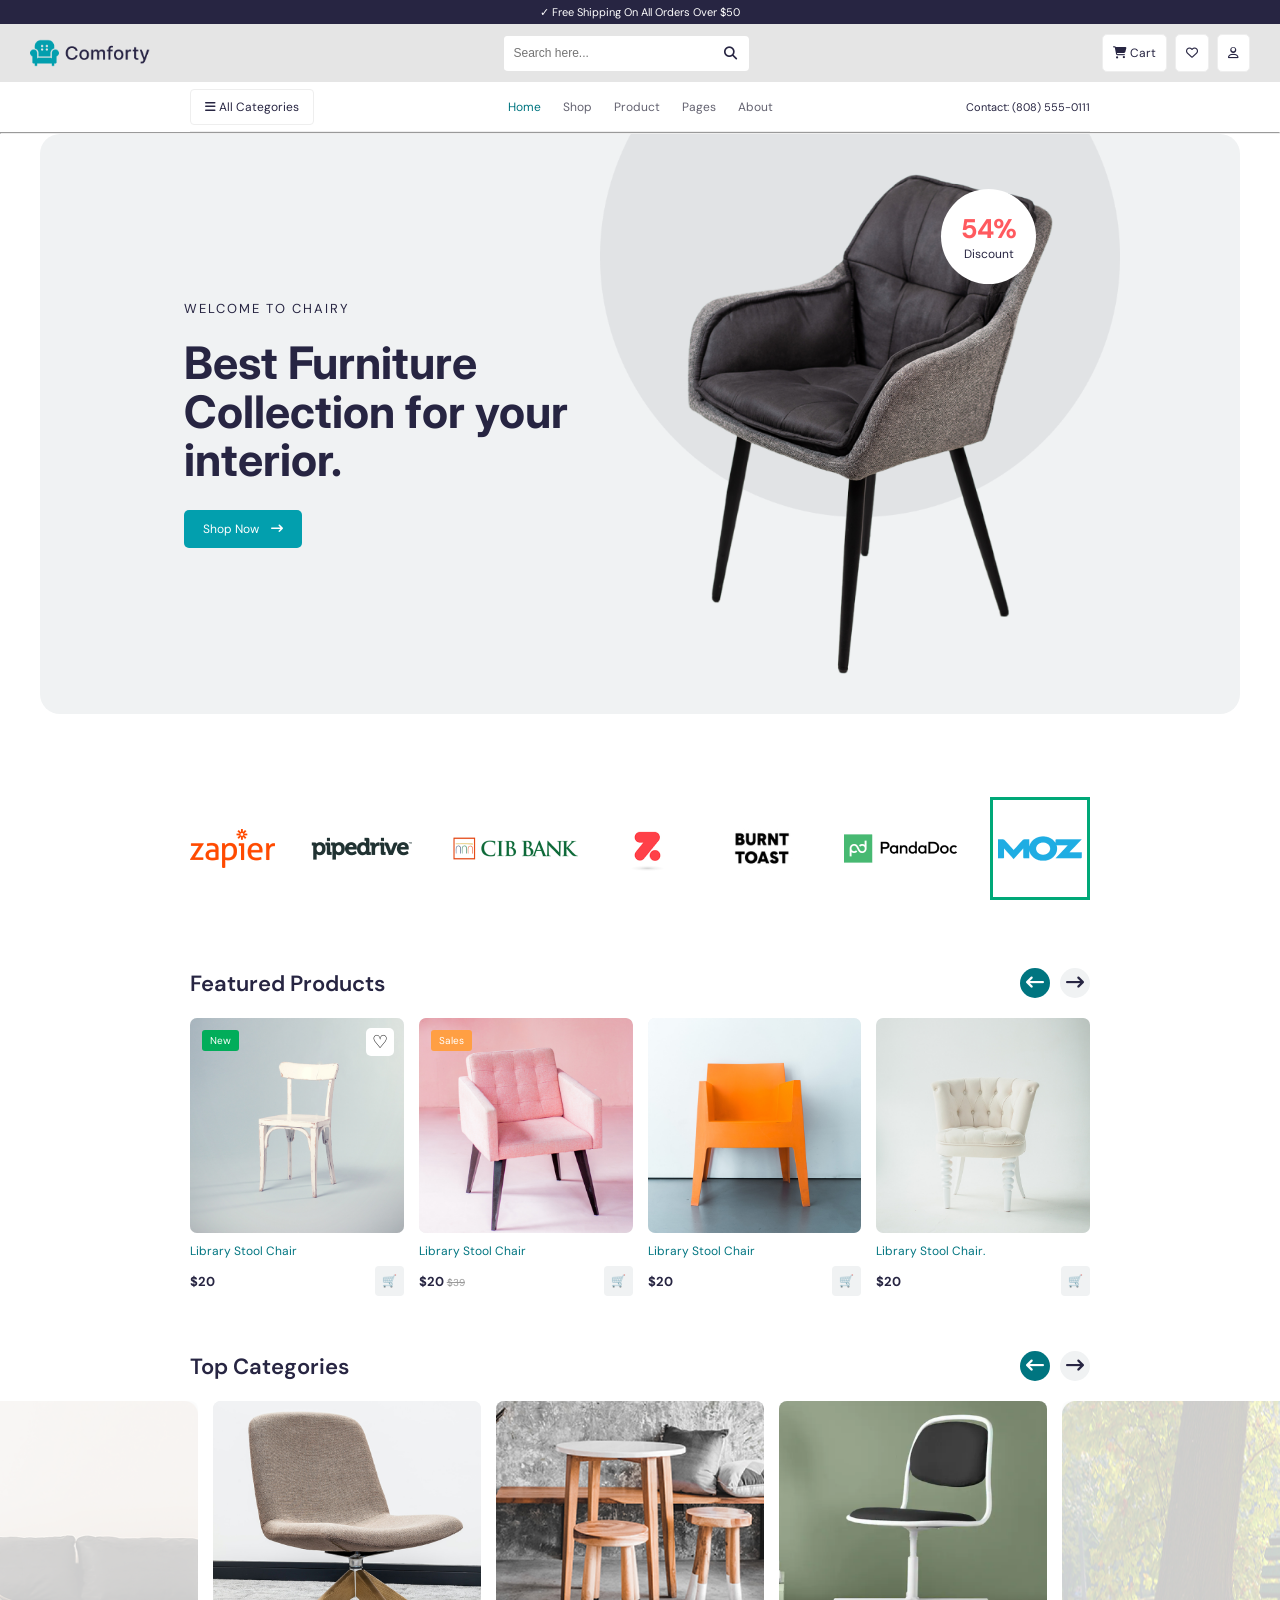
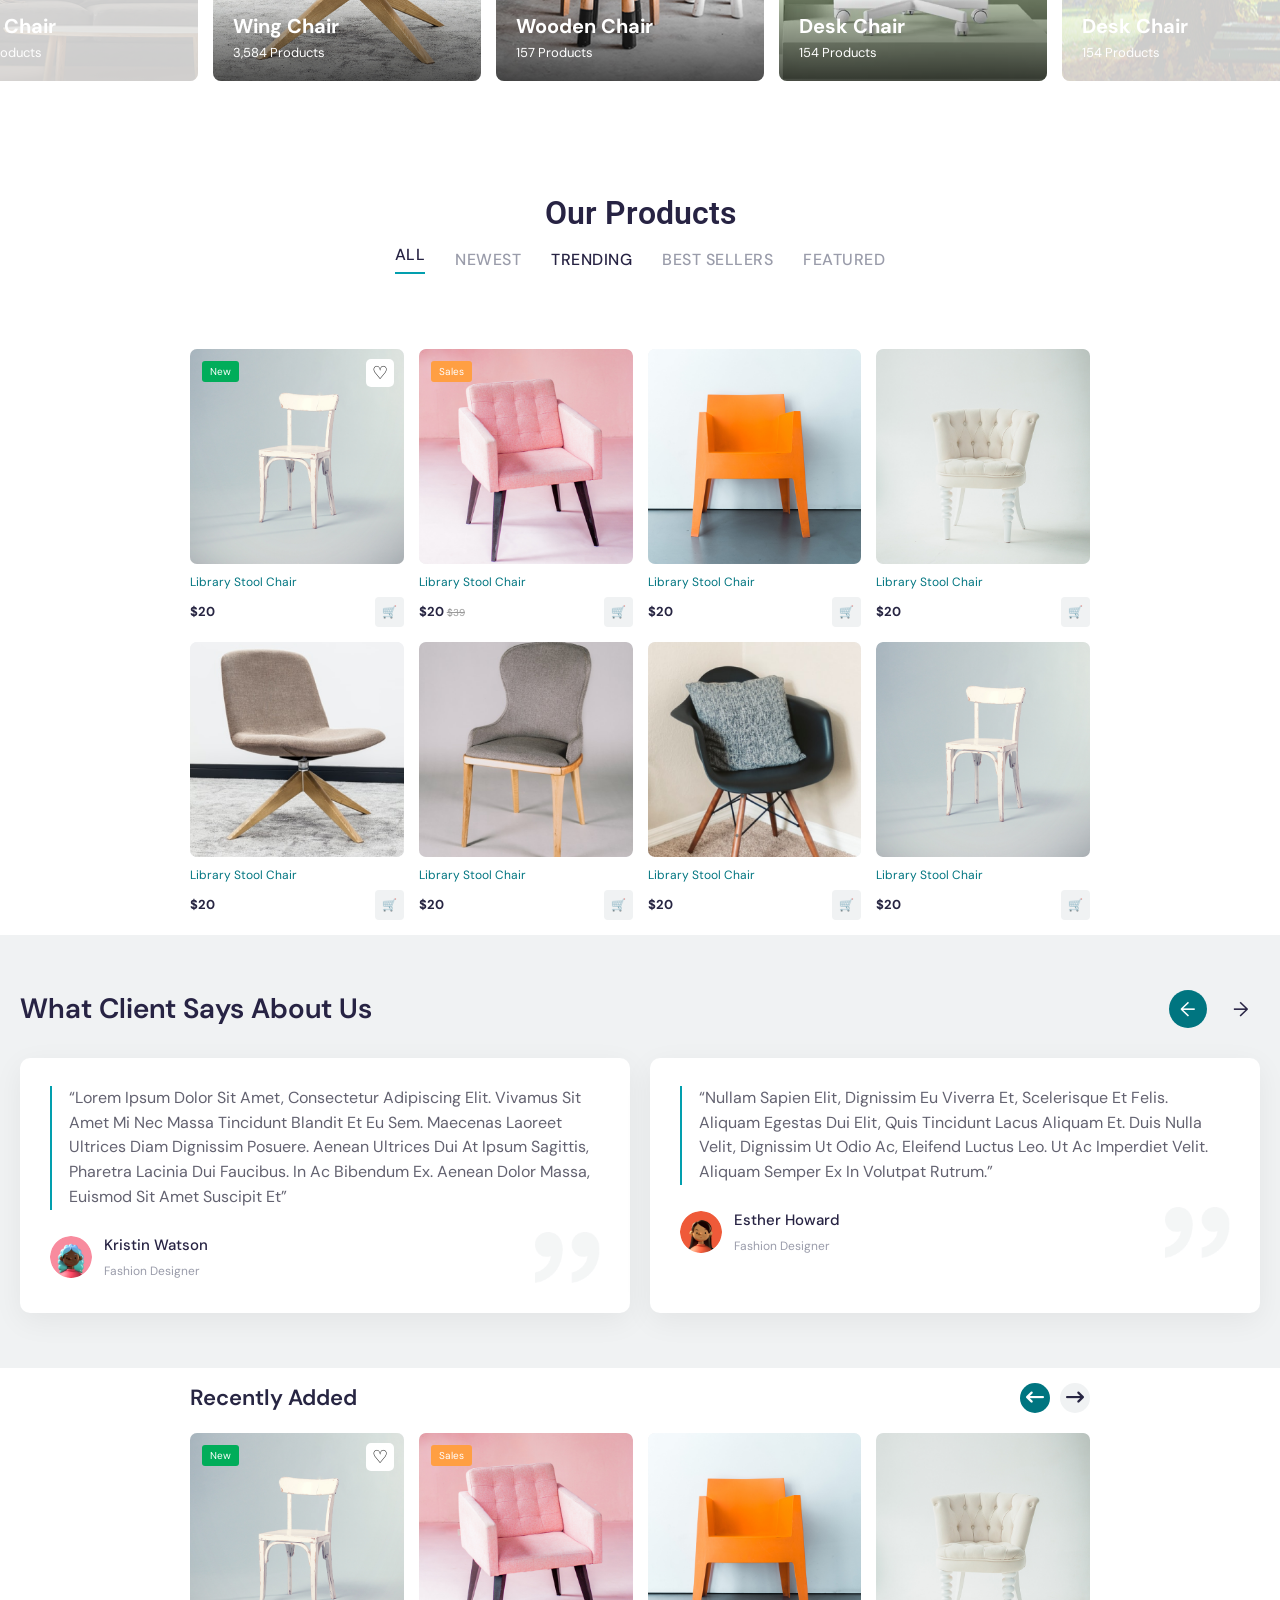
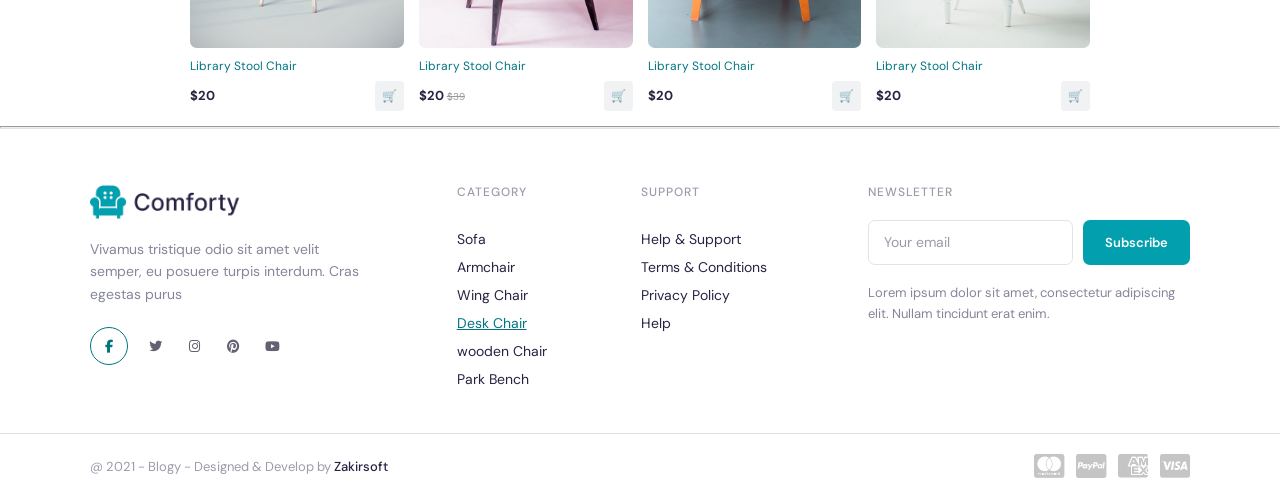
==== commit da81243b: ".." ====
--- a/index.html
+++ b/index.html
@@ -40,7 +40,7 @@
     <div class="header-icons">
       <button><i class="fa-solid fa-cart-shopping"></i> Cart</button>
       <button><i class="fa-regular fa-heart"></i></button>
-      <button><i class="fa-regular fa-user"></i></button>
+      <button onclick="window.location.href='ichki.html'"><i class="fa-regular fa-user"></i></button>
     </div>
   </header>
 
@@ -155,7 +155,7 @@
         <div class="product-image">
           <img src="./img/Image (8).png" alt="White Chair">
         </div>
-        <p>Library Stool Chair</p>
+        <p>Library Stool Chair.</p>
         <div class="price">
           <strong>$20</strong>
           <button>🛒</button>
--- a/main.css
+++ b/main.css
@@ -1,4 +1,3 @@
-
 * {
     margin: 0;
     padding: 0;
@@ -476,7 +475,7 @@
     z-index: 2;
 }
 
-.product-card > p {
+.product-card>p {
     font-size: 12px;
     margin-top: 10px;
     color: #007580;
@@ -542,17 +541,19 @@
     cursor: pointer;
     background: #f0f2f3;
 }
+
 .category-card-1 {
-   height: 280px;
+    height: 280px;
 
     border-radius: 8px;
     position: relative;
     overflow: hidden;
 
     cursor: pointer;
-    background: #f0f2f3;  
+    background: #f0f2f3;
     opacity: 0.2;
 }
+
 .category-card img {
     width: 100%;
     height: 100%;
@@ -577,10 +578,8 @@
 
     color: white;
 
-    background: linear-gradient(
-        transparent,
-        rgba(0, 0, 0, 0.65)
-    );
+    background: linear-gradient(transparent,
+            rgba(0, 0, 0, 0.65));
 }
 
 .category-info h3 {
@@ -853,7 +852,7 @@
         height: clamp(150px, 45vw, 210px);
     }
 
-    .product-card > p {
+    .product-card>p {
         font-size: 11px;
     }
 
@@ -1228,7 +1227,7 @@
     margin-bottom: 18px;
 }
 
-.footer-about > p {
+.footer-about>p {
     color: #85869a;
     font-size: 14px;
     line-height: 1.6;
@@ -1359,7 +1358,7 @@
     background: #007580;
 }
 
-.footer-newsletter > p {
+.footer-newsletter>p {
     color: #85869a;
     font-size: 13px;
     line-height: 1.6;
@@ -1387,7 +1386,7 @@
     gap: 20px;
 }
 
-.footer-bottom-inner > p {
+.footer-bottom-inner>p {
     color: #9a9caa;
     font-size: 13px;
 }
@@ -1456,7 +1455,7 @@
         font-size: 12px;
     }
 
-    .footer-about > p {
+    .footer-about>p {
         font-size: 13px;
     }
 
@@ -1476,7 +1475,7 @@
         text-align: center;
     }
 
-    .footer-bottom-inner > p {
+    .footer-bottom-inner>p {
         font-size: 11px;
     }
 
@@ -1488,3 +1487,27 @@
         font-size: 23px;
     }
 }
+
+
+.sigin {
+    width: 1240px;
+    height: 106px;
+    top: 204px;
+    left: 90px;
+    border-bottom-right-radius: 20px;
+    border-bottom-left-radius: 20px;
+    angle: 0 deg;
+    opacity: 1;
+    padding-top: 50px;
+    padding-right: 210px;
+    padding-bottom: 50px;
+    padding-left: 210px;
+    gap: 12px;
+    background-color: rgba(240, 242, 243, 1);
+    margin-left: auto;
+    margin-right: auto;
+}
+
+.sig {
+    margin-top: -50px;
+}
